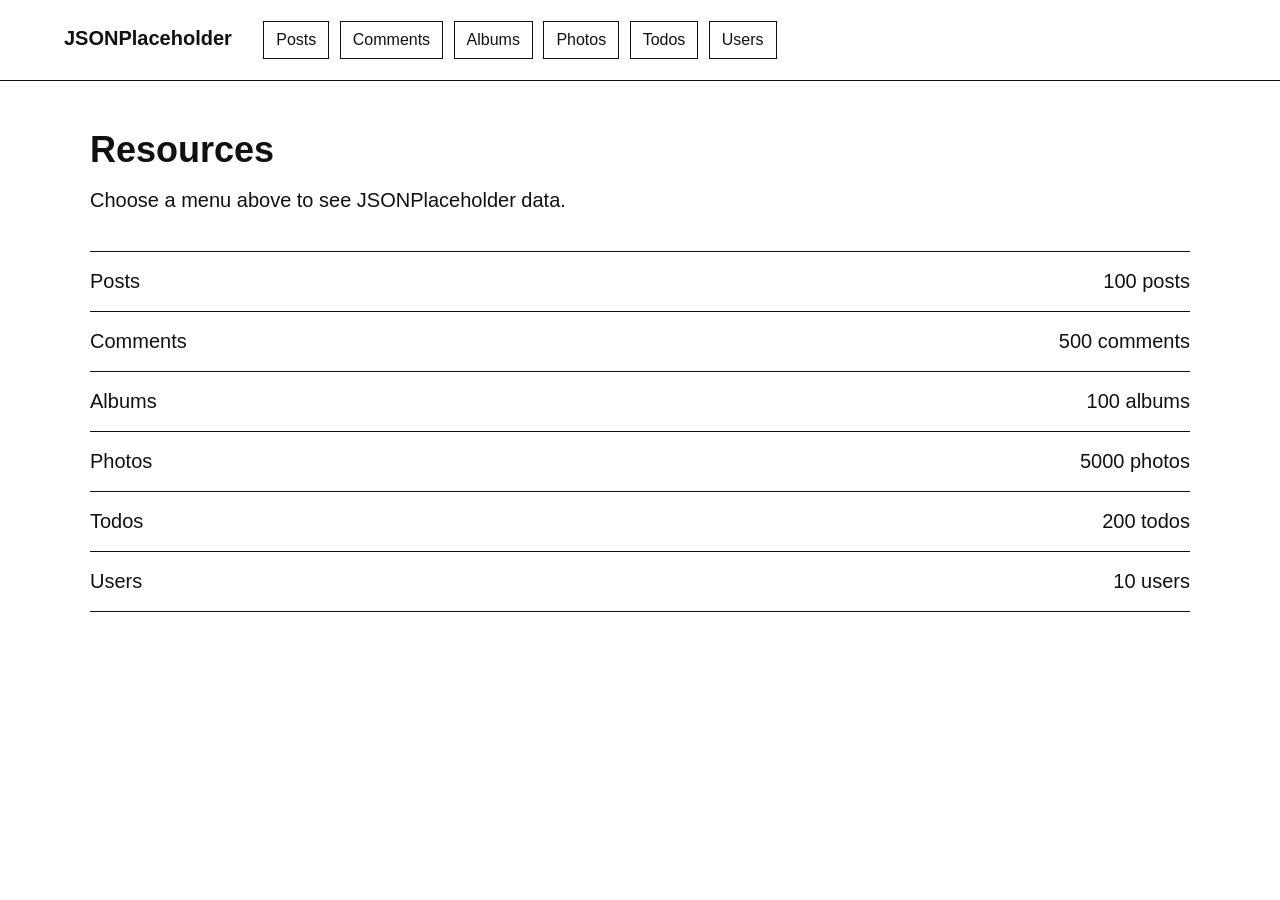
==== index.html @ 43d25f37 "first commit" ====
<!doctype html>
<html lang="en">
  <head>
    <meta charset="UTF-8" />
    <meta name="viewport" content="width=device-width, initial-scale=1.0" />
    <title>JSONPlaceholder Resources</title>
    <link rel="stylesheet" href="./css/style.css" />
  </head>
  <body>
    <nav class="navbar">
      <a class="brand" href="./index.html">JSONPlaceholder</a>
      <div class="nav-links">
        <a href="./pages/posts.html">Posts</a>
        <a href="./pages/comments.html">Comments</a>
        <a href="./pages/albums.html">Albums</a>
        <a href="./pages/photos.html">Photos</a>
        <a href="./pages/todos.html">Todos</a>
        <a href="./pages/users.html">Users</a>
      </div>
    </nav>

    <main class="container">
      <header class="page-header">
        <h1>Resources</h1>
        <p>Choose a menu above to see JSONPlaceholder data.</p>
      </header>

      <section class="resource-list">
        <a class="resource-link" href="./pages/posts.html"><span>Posts</span><span>100 posts</span></a>
        <a class="resource-link" href="./pages/comments.html"><span>Comments</span><span>500 comments</span></a>
        <a class="resource-link" href="./pages/albums.html"><span>Albums</span><span>100 albums</span></a>
        <a class="resource-link" href="./pages/photos.html"><span>Photos</span><span>5000 photos</span></a>
        <a class="resource-link" href="./pages/todos.html"><span>Todos</span><span>200 todos</span></a>
        <a class="resource-link" href="./pages/users.html"><span>Users</span><span>10 users</span></a>
      </section>
    </main>
  </body>
</html>
---- css/style.css ----
* {
  box-sizing: border-box;
}

body {
  margin: 0;
  background-color: #fff;
  color: #111;
  font-family: Arial, sans-serif;
}

.navbar {
  padding: 18px 5%;
  border-bottom: 1px solid #111;
}

.brand {
  color: #111;
  display: inline-block;
  font-size: 20px;
  font-weight: bold;
  text-decoration: none;
  white-space: nowrap;
  margin-right: 24px;
}

.nav-links {
  display: inline-block;
}

.nav-links a {
  display: inline-block;
  margin: 3px;
  padding: 9px 12px;
  border: 1px solid #111;
  color: #111;
  text-decoration: none;
}

.container {
  width: 1100px;
  margin: 48px auto;
}

.page-header {
  margin-bottom: 36px;
}

h1 {
  margin: 0 0 14px;
  font-size: 36px;
}

.page-header p {
  margin: 0;
  font-size: 20px;
  line-height: 1.5;
}

.resource-list {
  border-top: 1px solid #111;
}

.resource-link {
  display: flex;
  justify-content: space-between;
  gap: 20px;
  padding: 18px 0;
  border-bottom: 1px solid #111;
  color: #111;
  font-size: 20px;
  text-decoration: none;
}

.cards {
  display: block;
}

.card {
  padding: 18px;
  border: 1px solid #111;
  margin-bottom: 16px;
}

.card h2 {
  margin: 0 0 12px;
  font-size: 20px;
  line-height: 1.4;
}

.card p {
  margin: 8px 0 0;
  line-height: 1.5;
  overflow-wrap: anywhere;
}

.card img {
  display: block;
  width: 150px;
  height: 150px;
  margin-bottom: 12px;
  object-fit: cover;
}

.show-more {
  display: block;
  margin: 28px auto;
  padding: 12px 24px;
  border: 1px solid #111;
  background-color: #fff;
  color: #111;
  cursor: pointer;
  font-size: 16px;
}

.show-more[hidden] {
  display: none;
}

.message {
  color: #111;
}
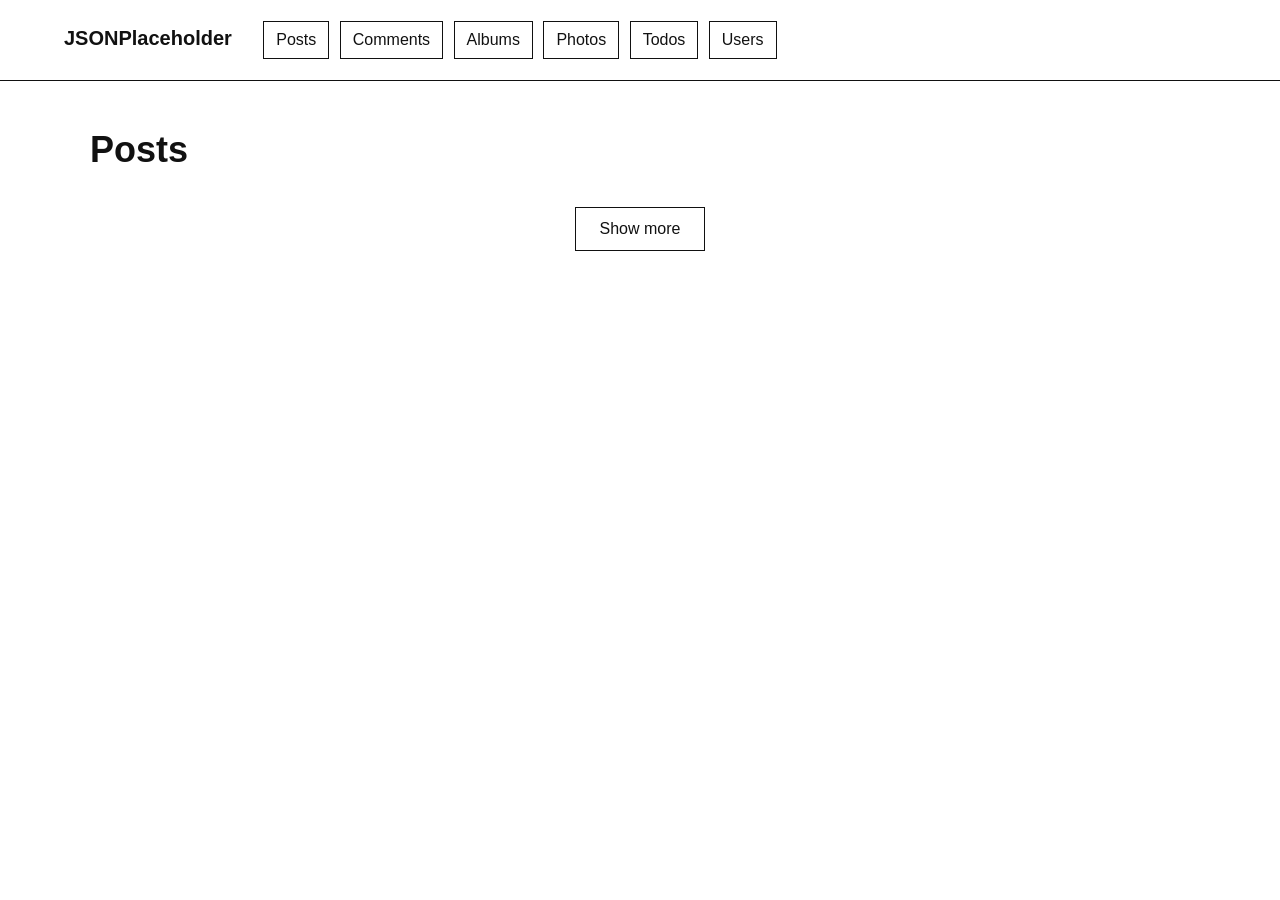
==== commit a0bd6b7a: "2nd" ====
--- a/index.html
+++ b/index.html
@@ -3,36 +3,10 @@
   <head>
     <meta charset="UTF-8" />
     <meta name="viewport" content="width=device-width, initial-scale=1.0" />
-    <title>JSONPlaceholder Resources</title>
-    <link rel="stylesheet" href="./css/style.css" />
+    <meta http-equiv="refresh" content="0; url=./pages/posts.html" />
+    <title>Posts | JSONPlaceholder</title>
   </head>
   <body>
-    <nav class="navbar">
-      <a class="brand" href="./index.html">JSONPlaceholder</a>
-      <div class="nav-links">
-        <a href="./pages/posts.html">Posts</a>
-        <a href="./pages/comments.html">Comments</a>
-        <a href="./pages/albums.html">Albums</a>
-        <a href="./pages/photos.html">Photos</a>
-        <a href="./pages/todos.html">Todos</a>
-        <a href="./pages/users.html">Users</a>
-      </div>
-    </nav>
-
-    <main class="container">
-      <header class="page-header">
-        <h1>Resources</h1>
-        <p>Choose a menu above to see JSONPlaceholder data.</p>
-      </header>
-
-      <section class="resource-list">
-        <a class="resource-link" href="./pages/posts.html"><span>Posts</span><span>100 posts</span></a>
-        <a class="resource-link" href="./pages/comments.html"><span>Comments</span><span>500 comments</span></a>
-        <a class="resource-link" href="./pages/albums.html"><span>Albums</span><span>100 albums</span></a>
-        <a class="resource-link" href="./pages/photos.html"><span>Photos</span><span>5000 photos</span></a>
-        <a class="resource-link" href="./pages/todos.html"><span>Todos</span><span>200 todos</span></a>
-        <a class="resource-link" href="./pages/users.html"><span>Users</span><span>10 users</span></a>
-      </section>
-    </main>
+    <p><a href="./pages/posts.html">Open Posts</a></p>
   </body>
 </html>
